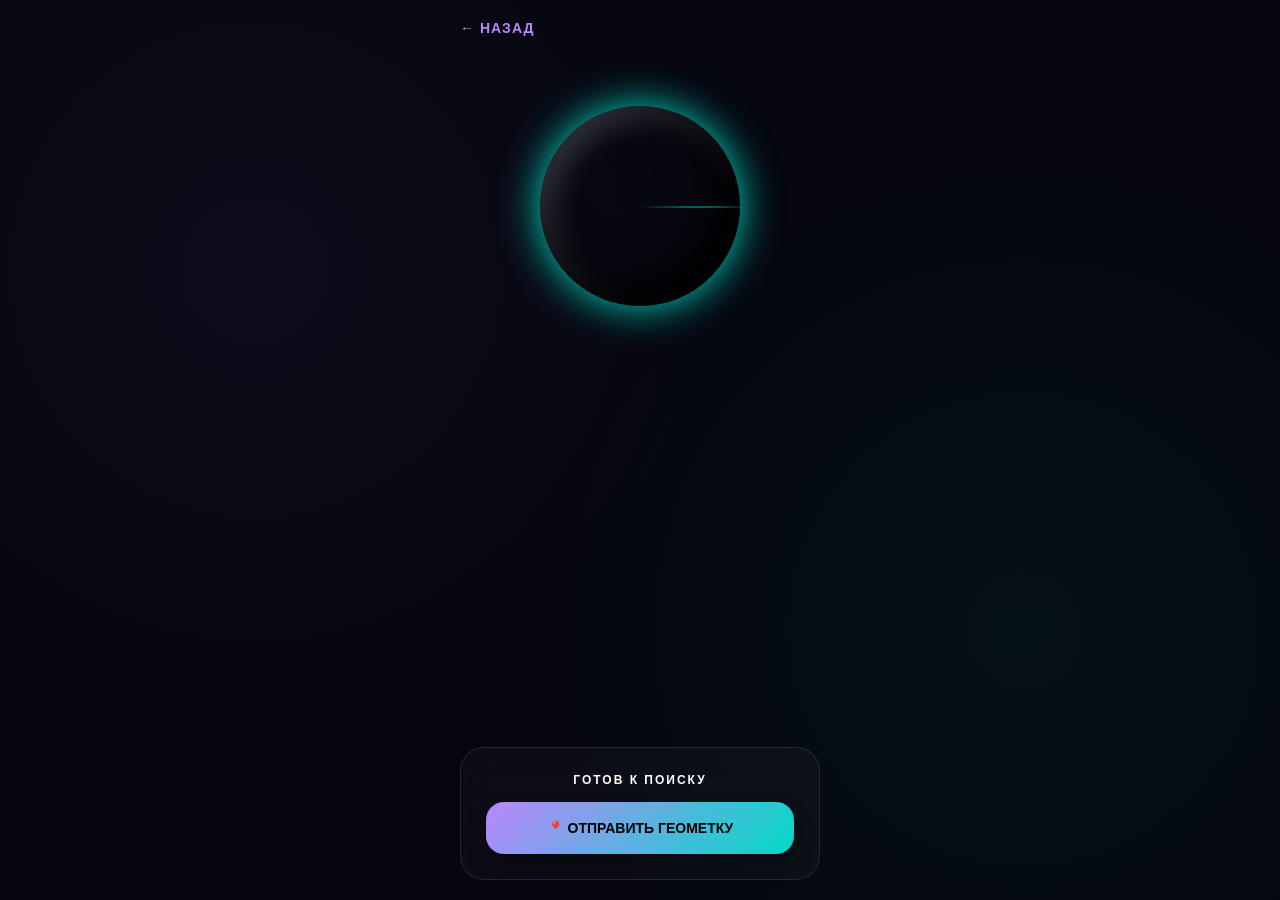
==== locator.html @ 6afc99d1 "swdwd" ====
<!DOCTYPE html>
<html lang="ru">
<head>
    <meta charset="UTF-8">
    <meta name="viewport" content="width=device-width, initial-scale=1.0, maximum-scale=1.0, user-scalable=no">
    <title>MoZZaya Locator</title>
    <style>
        :root {
            --bg: #05060f;
            --accent: #bb86fc;
            --mint: #03dac6;
            --glass: rgba(255, 255, 255, 0.03);
        }

        body.theme-girl {
            --bg: #fff0f5;
            --accent: #ff4785;
            --mint: #ff1493;
            --glass: rgba(255, 255, 255, 0.7);
        }

        body {
            background: var(--bg);
            color: #fff;
            font-family: -apple-system, sans-serif;
            margin: 0;
            height: 100vh;
            display: flex;
            flex-direction: column;
            align-items: center;
            overflow: hidden;
            background-image: 
                radial-gradient(circle at 20% 30%, rgba(187, 134, 252, 0.05) 0%, transparent 40%),
                radial-gradient(circle at 80% 70%, rgba(3, 218, 198, 0.05) 0%, transparent 40%);
        }

        .container {
            width: 100%;
            max-width: 400px;
            padding: 20px;
            box-sizing: border-box;
            display: flex;
            flex-direction: column;
            height: 100%;
        }

        .header {
            display: flex;
            align-items: center;
            margin-bottom: 30px;
        }

        .back-btn {
            color: var(--accent);
            text-decoration: none;
            font-weight: 900;
            font-size: 14px;
            letter-spacing: 1px;
        }

        /* 3D ПЛАНЕТА */
        .planet-wrap {
            position: relative;
            width: 200px;
            height: 200px;
            margin: 40px auto;
        }

        .planet {
            width: 100%;
            height: 100%;
            background: url('https://img.freepik.com/free-photo/stars-night-sky_155003-14562.jpg'); /* Текстура */
            background-size: 400px 200px;
            border-radius: 50%;
            box-shadow: 
                inset -20px -20px 50px #000,
                inset 10px 10px 30px rgba(255,255,255,0.2),
                0 0 40px var(--mint);
            animation: rotatePlanet 15s linear infinite;
            position: relative;
            z-index: 2;
        }

        @keyframes rotatePlanet {
            from { background-position: 0 0; }
            to { background-position: 400px 0; }
        }

        /* РАДАР */
        .radar-ring {
            position: absolute;
            top: 50%;
            left: 50%;
            transform: translate(-50%, -50%);
            border: 1px solid var(--mint);
            border-radius: 50%;
            opacity: 0;
            animation: radarPing 3s ease-out infinite;
        }

        .r1 { width: 220px; height: 220px; animation-delay: 0s; }
        .r2 { width: 300px; height: 300px; animation-delay: 1s; }
        .r3 { width: 380px; height: 380px; animation-delay: 2s; }

        @keyframes radarPing {
            0% { transform: translate(-50%, -50%) scale(0.5); opacity: 0.8; }
            100% { transform: translate(-50%, -50%) scale(1.2); opacity: 0; }
        }

        .scan-line {
            position: absolute;
            width: 50%;
            height: 2px;
            background: linear-gradient(to right, transparent, var(--mint));
            top: 50%;
            left: 50%;
            transform-origin: left center;
            animation: scan 4s linear infinite;
            z-index: 1;
        }

        @keyframes scan {
            from { transform: rotate(0deg); }
            to { transform: rotate(360deg); }
        }

        .info-card {
            background: var(--glass);
            backdrop-filter: blur(20px);
            border: 1px solid rgba(255,255,255,0.1);
            border-radius: 24px;
            padding: 25px;
            text-align: center;
            margin-top: auto;
        }

        .status-text {
            font-size: 12px;
            text-transform: uppercase;
            letter-spacing: 2px;
            color: var(--text-sub);
            margin-bottom: 15px;
            font-weight: 800;
        }

        .btn-checkin {
            background: linear-gradient(135deg, var(--accent), var(--mint));
            color: #000;
            border: none;
            padding: 18px;
            border-radius: 18px;
            font-weight: 900;
            width: 100%;
            font-size: 14px;
            box-shadow: 0 10px 20px rgba(0,0,0,0.3);
            cursor: pointer;
            transition: 0.3s;
        }

        .btn-checkin:active { transform: scale(0.95); }
        .btn-checkin:disabled { opacity: 0.5; }
    </style>
</head>
<body>
    <div class="container">
        <div class="header">
            <a href="index.html" class="back-btn">← НАЗАД</a>
        </div>

        <div class="planet-wrap">
            <div class="radar-ring r1"></div>
            <div class="radar-ring r2"></div>
            <div class="radar-ring r3"></div>
            <div class="scan-line"></div>
            <div class="planet"></div>
        </div>

        <div class="info-card">
            <div class="status-text" id="status">Готов к поиску</div>
            <button class="btn-checkin" id="btn" onclick="sendLoc()">📍 ОТПРАВИТЬ ГЕОМЕТКУ</button>
        </div>
    </div>

    <script src="https://telegram.org/js/telegram-web-app.js"></script>
    <script>
        let tg = window.Telegram.WebApp;
        tg.expand();
        
        const params = new URLSearchParams(window.location.search);
        if(params.get('role') === 'girl') document.body.classList.add('theme-girl');

        function sendLoc() {
            const btn = document.getElementById('btn');
            const status = document.getElementById('status');
            
            btn.disabled = true;
            status.innerText = "УСТАНОВКА СВЯЗИ...";

            navigator.geolocation.getCurrentPosition(
                (pos) => {
                    const data = {
                        action: "checkin",
                        lat: pos.coords.latitude,
                        lon: pos.coords.longitude
                    };
                    tg.sendData(JSON.stringify(data));
                    tg.HapticFeedback.notificationOccurred('success');
                    status.innerText = "СИГНАЛ ОТПРАВЛЕН!";
                },
                (err) => {
                    status.innerText = "ОШИБКА ДОСТУПА!";
                    btn.disabled = false;
                },
                { enableHighAccuracy: true }
            );
        }
    </script>
</body>
</html>
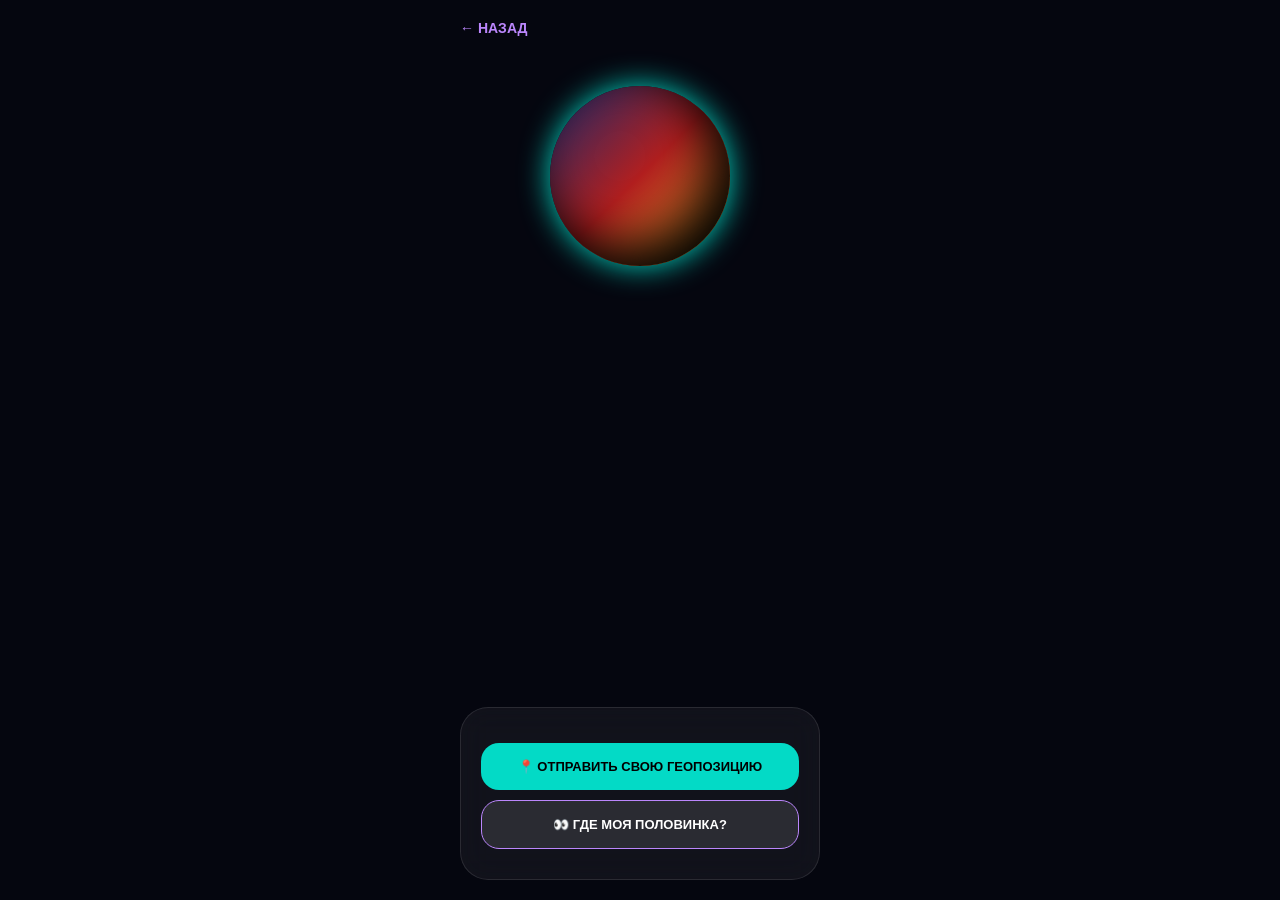
==== commit 01eb7094: "s" ====
--- a/locator.html
+++ b/locator.html
@@ -5,214 +5,95 @@
     <meta name="viewport" content="width=device-width, initial-scale=1.0, maximum-scale=1.0, user-scalable=no">
     <title>MoZZaya Locator</title>
     <style>
-        :root {
-            --bg: #05060f;
-            --accent: #bb86fc;
-            --mint: #03dac6;
-            --glass: rgba(255, 255, 255, 0.03);
+        :root { --bg: #05060f; --accent: #bb86fc; --mint: #03dac6; --glass: rgba(255, 255, 255, 0.05); }
+        body.theme-girl { --bg: #fff0f5; --accent: #ff4785; --mint: #ff1493; --glass: rgba(255, 255, 255, 0.7); }
+        
+        body {
+            background-color: var(--bg);
+            background-image: url('img/bg_radar.jpg'); /* ТВОЙ НОВЫЙ ФОН */
+            background-size: cover; background-position: center;
+            color: #fff; font-family: -apple-system, sans-serif;
+            margin: 0; height: 100vh; display: flex; flex-direction: column; align-items: center; overflow: hidden;
         }
 
-        body.theme-girl {
-            --bg: #fff0f5;
-            --accent: #ff4785;
-            --mint: #ff1493;
-            --glass: rgba(255, 255, 255, 0.7);
+        .container { width: 100%; max-width: 400px; padding: 20px; box-sizing: border-box; display: flex; flex-direction: column; height: 100%; }
+        .back-btn { color: var(--accent); text-decoration: none; font-weight: 900; font-size: 14px; margin-bottom: 20px; display: inline-block; }
+
+        /* КРАСИВАЯ ПЛАНЕТА */
+        .planet-wrap { position: relative; width: 180px; height: 180px; margin: 30px auto; }
+        .planet {
+            width: 100%; height: 100%;
+            background: linear-gradient(135deg, #1a2a6c, #b21f1f, #fdbb2d); /* Космический градиент */
+            border-radius: 50%;
+            box-shadow: inset -20px -20px 50px #000, 0 0 30px var(--mint);
+            animation: pulse-planet 4s ease-in-out infinite;
+            z-index: 2; position: relative;
         }
+        @keyframes pulse-planet { 0%, 100% { transform: scale(1); box-shadow: 0 0 20px var(--mint); } 50% { transform: scale(1.05); box-shadow: 0 0 40px var(--mint); } }
 
-        body {
-            background: var(--bg);
-            color: #fff;
-            font-family: -apple-system, sans-serif;
-            margin: 0;
-            height: 100vh;
-            display: flex;
-            flex-direction: column;
-            align-items: center;
-            overflow: hidden;
-            background-image: 
-                radial-gradient(circle at 20% 30%, rgba(187, 134, 252, 0.05) 0%, transparent 40%),
-                radial-gradient(circle at 80% 70%, rgba(3, 218, 198, 0.05) 0%, transparent 40%);
-        }
+        .radar-ring { position: absolute; top: 50%; left: 50%; transform: translate(-50%, -50%); border: 1px solid var(--mint); border-radius: 50%; opacity: 0; animation: radarPing 3s ease-out infinite; }
+        .r1 { width: 220px; height: 220px; animation-delay: 0s; }
+        .r2 { width: 300px; height: 300px; animation-delay: 1.5s; }
+        @keyframes radarPing { 0% { transform: translate(-50%, -50%) scale(0.5); opacity: 0.8; } 100% { transform: translate(-50%, -50%) scale(1.3); opacity: 0; } }
 
-        .container {
-            width: 100%;
-            max-width: 400px;
-            padding: 20px;
-            box-sizing: border-box;
-            display: flex;
-            flex-direction: column;
-            height: 100%;
-        }
+        .scan-line { position: absolute; width: 50%; height: 2px; background: linear-gradient(to right, transparent, var(--mint)); top: 50%; left: 50%; transform-origin: left center; animation: scan 3s linear infinite; z-index: 1; }
+        @keyframes scan { from { transform: rotate(0deg); } to { transform: rotate(360deg); } }
 
-        .header {
-            display: flex;
-            align-items: center;
-            margin-bottom: 30px;
-        }
-
-        .back-btn {
-            color: var(--accent);
-            text-decoration: none;
-            font-weight: 900;
-            font-size: 14px;
-            letter-spacing: 1px;
-        }
-
-        /* 3D ПЛАНЕТА */
-        .planet-wrap {
-            position: relative;
-            width: 200px;
-            height: 200px;
-            margin: 40px auto;
-        }
-
-        .planet {
-            width: 100%;
-            height: 100%;
-            background: url('https://img.freepik.com/free-photo/stars-night-sky_155003-14562.jpg'); /* Текстура */
-            background-size: 400px 200px;
-            border-radius: 50%;
-            box-shadow: 
-                inset -20px -20px 50px #000,
-                inset 10px 10px 30px rgba(255,255,255,0.2),
-                0 0 40px var(--mint);
-            animation: rotatePlanet 15s linear infinite;
-            position: relative;
-            z-index: 2;
-        }
-
-        @keyframes rotatePlanet {
-            from { background-position: 0 0; }
-            to { background-position: 400px 0; }
-        }
-
-        /* РАДАР */
-        .radar-ring {
-            position: absolute;
-            top: 50%;
-            left: 50%;
-            transform: translate(-50%, -50%);
-            border: 1px solid var(--mint);
-            border-radius: 50%;
-            opacity: 0;
-            animation: radarPing 3s ease-out infinite;
-        }
-
-        .r1 { width: 220px; height: 220px; animation-delay: 0s; }
-        .r2 { width: 300px; height: 300px; animation-delay: 1s; }
-        .r3 { width: 380px; height: 380px; animation-delay: 2s; }
-
-        @keyframes radarPing {
-            0% { transform: translate(-50%, -50%) scale(0.5); opacity: 0.8; }
-            100% { transform: translate(-50%, -50%) scale(1.2); opacity: 0; }
-        }
-
-        .scan-line {
-            position: absolute;
-            width: 50%;
-            height: 2px;
-            background: linear-gradient(to right, transparent, var(--mint));
-            top: 50%;
-            left: 50%;
-            transform-origin: left center;
-            animation: scan 4s linear infinite;
-            z-index: 1;
-        }
-
-        @keyframes scan {
-            from { transform: rotate(0deg); }
-            to { transform: rotate(360deg); }
-        }
-
-        .info-card {
-            background: var(--glass);
-            backdrop-filter: blur(20px);
-            border: 1px solid rgba(255,255,255,0.1);
-            border-radius: 24px;
-            padding: 25px;
-            text-align: center;
-            margin-top: auto;
-        }
-
-        .status-text {
-            font-size: 12px;
-            text-transform: uppercase;
-            letter-spacing: 2px;
-            color: var(--text-sub);
-            margin-bottom: 15px;
-            font-weight: 800;
-        }
-
-        .btn-checkin {
-            background: linear-gradient(135deg, var(--accent), var(--mint));
-            color: #000;
-            border: none;
-            padding: 18px;
-            border-radius: 18px;
-            font-weight: 900;
-            width: 100%;
-            font-size: 14px;
-            box-shadow: 0 10px 20px rgba(0,0,0,0.3);
-            cursor: pointer;
-            transition: 0.3s;
-        }
-
-        .btn-checkin:active { transform: scale(0.95); }
-        .btn-checkin:disabled { opacity: 0.5; }
+        .info-card { background: var(--glass); backdrop-filter: blur(15px); border-radius: 28px; padding: 20px; margin-top: auto; border: 1px solid rgba(255,255,255,0.1); }
+        .btn { border: none; padding: 16px; border-radius: 18px; font-weight: 900; width: 100%; font-size: 13px; cursor: pointer; transition: 0.3s; margin-bottom: 10px; }
+        .btn-send { background: var(--mint); color: #000; }
+        .btn-view { background: rgba(255,255,255,0.1); color: #fff; border: 1px solid var(--accent); }
+        .btn:active { transform: scale(0.95); }
     </style>
 </head>
 <body>
     <div class="container">
-        <div class="header">
-            <a href="index.html" class="back-btn">← НАЗАД</a>
-        </div>
+        <a href="index.html" class="back-btn">← НАЗАД</a>
 
         <div class="planet-wrap">
             <div class="radar-ring r1"></div>
             <div class="radar-ring r2"></div>
-            <div class="radar-ring r3"></div>
             <div class="scan-line"></div>
             <div class="planet"></div>
         </div>
 
         <div class="info-card">
-            <div class="status-text" id="status">Готов к поиску</div>
-            <button class="btn-checkin" id="btn" onclick="sendLoc()">📍 ОТПРАВИТЬ ГЕОМЕТКУ</button>
+            <p id="status" style="text-align:center; font-size:11px; color:var(--accent); font-weight:bold; margin-bottom:15px; text-transform:uppercase;"></p>
+            <button class="btn btn-send" id="btn-send" onclick="sendLoc()">📍 ОТПРАВИТЬ СВОЮ ГЕОПОЗИЦИЮ</button>
+            <button class="btn btn-view" id="btn-view" onclick="viewPartner()">👀 ГДЕ МОЯ ПОЛОВИНКА?</button>
         </div>
     </div>
 
     <script src="https://telegram.org/js/telegram-web-app.js"></script>
     <script>
-        let tg = window.Telegram.WebApp;
-        tg.expand();
-        
+        let tg = window.Telegram.WebApp; tg.expand();
         const params = new URLSearchParams(window.location.search);
         if(params.get('role') === 'girl') document.body.classList.add('theme-girl');
 
+        const plat = params.get('plat');
+        const plon = params.get('plon');
+
         function sendLoc() {
-            const btn = document.getElementById('btn');
+            const btn = document.getElementById('btn-send');
             const status = document.getElementById('status');
-            
-            btn.disabled = true;
-            status.innerText = "УСТАНОВКА СВЯЗИ...";
+            btn.disabled = true; status.innerText = "ПОИСК СПУТНИКОВ...";
 
             navigator.geolocation.getCurrentPosition(
                 (pos) => {
-                    const data = {
-                        action: "checkin",
-                        lat: pos.coords.latitude,
-                        lon: pos.coords.longitude
-                    };
-                    tg.sendData(JSON.stringify(data));
-                    tg.HapticFeedback.notificationOccurred('success');
+                    tg.sendData(JSON.stringify({action: "checkin", lat: pos.coords.latitude, lon: pos.coords.longitude}));
                     status.innerText = "СИГНАЛ ОТПРАВЛЕН!";
                 },
-                (err) => {
-                    status.innerText = "ОШИБКА ДОСТУПА!";
-                    btn.disabled = false;
-                },
+                () => { status.innerText = "ОШИБКА ГЕОПОЗИЦИИ!"; btn.disabled = false; },
                 { enableHighAccuracy: true }
             );
+        }
+
+        function viewPartner() {
+            if(!plat || !plon) {
+                tg.showAlert("Твоя половинка еще не отправляла геометку! 💔");
+            } else {
+                window.open(`https://yandex.ru/maps/?pt=${plon},${plat}&z=16&l=map`, '_blank');
+            }
         }
     </script>
 </body>
